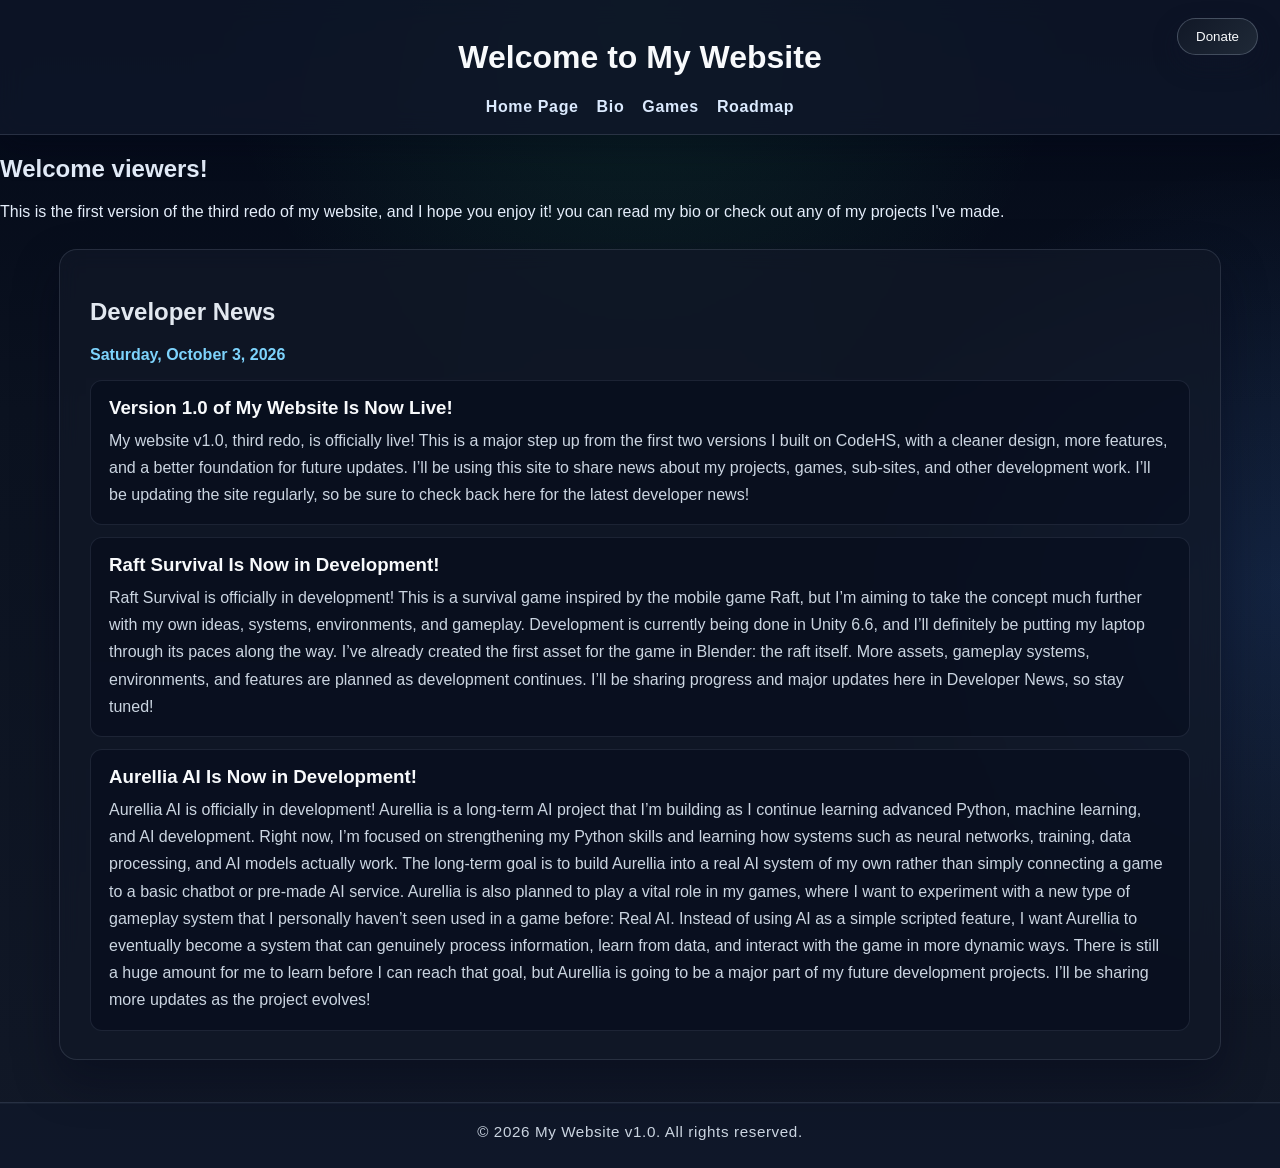
==== index.html @ 7ed8a1b2 "Initial website" ====
<!DOCTYPE html>
<html lang="en">
    <head>
        <meta charset="UTF-8">
        <meta name="viewport" content="width=device-width, initial-scale=1.0">
        <title>My Website</title>
        <link rel="stylesheet" href="css/mainPagesStyling.css">
    </head>
    <body>
        <header>
            <h1>Welcome to My Website</h1>
            <nav>
                <ul>
                    <li><a href="index.html">Home Page</a></li>
                    <li><a href="pages/bio.html">Bio</a></li>
                    <li><a href="pages/projects.html">Games</a></li>
                    <li><a href="pages/roadmap.html">Roadmap</a></li>
                </ul>
            </nav>
        </header>
        <button onclick="alert('Donate is still in development!')">Donate</button>
        <h2>Welcome viewers!</h2>
        <p>This is the first version of the third redo of my website, and I hope you enjoy it! you can read my bio or check out any of my projects I've made.</p>
        <section id="developer-news">
            <h1>Developer News</h1>
            <div id="news-content"></div>
        </section>
        <footer>
            <p>&copy; 2026 My Website v1.0. All rights reserved.</p>
        </footer>
        <script type="module" src="js/main.js"></script>
    </body>
</html>
---- css/mainPagesStyling.css ----
body {
    margin: 0;
    min-height: 100vh;
    font-family: "Segoe UI", Tahoma, Geneva, Verdana, sans-serif;
    background:
        radial-gradient(circle at top, rgba(46, 204, 113, 0.12), transparent 32%),
        radial-gradient(circle at right, rgba(59, 130, 246, 0.14), transparent 30%),
        linear-gradient(180deg, #020817 0%, #0b1220 35%, #111827 100%);
    color: #e5eefb;
}

header {
    background: rgba(15, 23, 42, 0.8);
    color: #f8fafc;
    padding: 18px 24px;
    text-align: center;
    border-bottom: 1px solid rgba(148, 163, 184, 0.2);
    backdrop-filter: blur(12px);
    -webkit-backdrop-filter: blur(12px);
    box-shadow: 0 10px 30px rgba(2, 6, 23, 0.35);
}

nav ul {
    list-style: none;
    display: flex;
    justify-content: center;
    align-items: center;
    gap: 18px;
    flex-wrap: wrap;
    padding: 0;
    margin: 0;
}

nav ul li a {
    text-decoration: none;
    color: #dbeafe;
    font-weight: 600;
    letter-spacing: 0.04em;
    transition: color 0.2s ease, transform 0.2s ease;
}

nav ul li a:hover {
    color: #7dd3fc;
    transform: translateY(-1px);
}

button {
    background: linear-gradient(135deg, #111827 0%, #1f2937 100%);
    color: #f8fafc;
    border: 1px solid rgba(148, 163, 184, 0.35);
    border-radius: 999px;
    padding: 10px 18px;
    cursor: pointer;
    position: fixed;
    top: 18px;
    right: 22px;
    box-shadow: 0 10px 24px rgba(15, 23, 42, 0.45);
    transition: transform 0.2s ease, box-shadow 0.2s ease, border-color 0.2s ease;
}

button:hover {
    transform: translateY(-1px);
    box-shadow: 0 14px 28px rgba(59, 130, 246, 0.25);
    border-color: rgba(125, 211, 252, 0.7);
}

footer {
    margin-top: 42px;
    padding: 20px 16px 28px;
    text-align: center;
    color: #cbd5e1;
    background: rgba(15, 23, 42, 0.7);
    border-top: 1px solid rgba(148, 163, 184, 0.18);
    box-shadow: inset 0 1px 0 rgba(148, 163, 184, 0.06);
}

footer p {
    margin: 0;
    font-size: 0.95rem;
    letter-spacing: 0.04em;
}

#developer-news,
.content-panel {
    max-width: 1100px;
    margin: 28px auto 0;
    background: rgba(17, 24, 39, 0.72);
    color: #e2e8f0;
    padding: 28px 30px;
    border: 1px solid rgba(148, 163, 184, 0.18);
    border-radius: 18px;
    box-shadow: 0 20px 45px rgba(2, 6, 23, 0.38);
    backdrop-filter: blur(10px);
    -webkit-backdrop-filter: blur(10px);
}

#developer-news > h2,
#developer-news > h3,
#developer-news > h4,
.content-panel > h2,
.content-panel > h3,
.content-panel > h4 {
    color: #f8fafc;
    margin-top: 0;
}

#developer-news p,
.content-panel p {
    color: #cbd5e1;
    line-height: 1.7;
}

.table-wrapper {
    overflow-x: auto;
    margin-top: 18px;
    border-radius: 12px;
    border: 1px solid rgba(148, 163, 184, 0.18);
}

.roadmap-table {
    width: 100%;
    border-collapse: collapse;
    background: rgba(2, 6, 23, 0.4);
    color: #e2e8f0;
}

.roadmap-table th,
.roadmap-table td {
    border: 1px solid rgba(148, 163, 184, 0.18);
    padding: 18px 16px;
    vertical-align: top;
    text-align: left;
}

.roadmap-table th {
    background: rgba(15, 23, 42, 0.9);
    color: #f8fafc;
    font-size: 1rem;
    letter-spacing: 0.04em;
}

.roadmap-table td:first-child {
    width: 22%;
    font-weight: 700;
    color: #7dd3fc;
}

.roadmap-table ul {
    margin: 0;
    padding-left: 1.2rem;
    line-height: 1.7;
}

.roadmap-table li + li {
    margin-top: 8px;
}

.news-day + .news-day {
    margin-top: 28px;
    padding-top: 24px;
    border-top: 1px solid rgba(148, 163, 184, 0.2);
}

.news-day-date {
    margin: 0 0 16px;
    color: #7dd3fc;
    font-size: 1rem;
    font-weight: 700;
}

.news-item {
    padding: 16px 18px;
    background: rgba(2, 6, 23, 0.4);
    border: 1px solid rgba(148, 163, 184, 0.14);
    border-radius: 12px;
}

.news-item + .news-item {
    margin-top: 12px;
}

.news-item h3 {
    margin: 0 0 8px;
    color: #f8fafc;
}

.news-item p {
    margin: 0;
}

@media (max-width: 640px) {
    header {
        padding: 16px 14px;
    }

    nav ul {
        gap: 12px;
    }

    button {
        position: static;
        display: block;
        margin: 16px auto 0;
    }

    #developer-news,
    .content-panel {
        margin: 20px 14px 0;
        padding: 22px 18px;
    }

    .roadmap-table th,
    .roadmap-table td {
        padding: 14px 12px;
    }
}
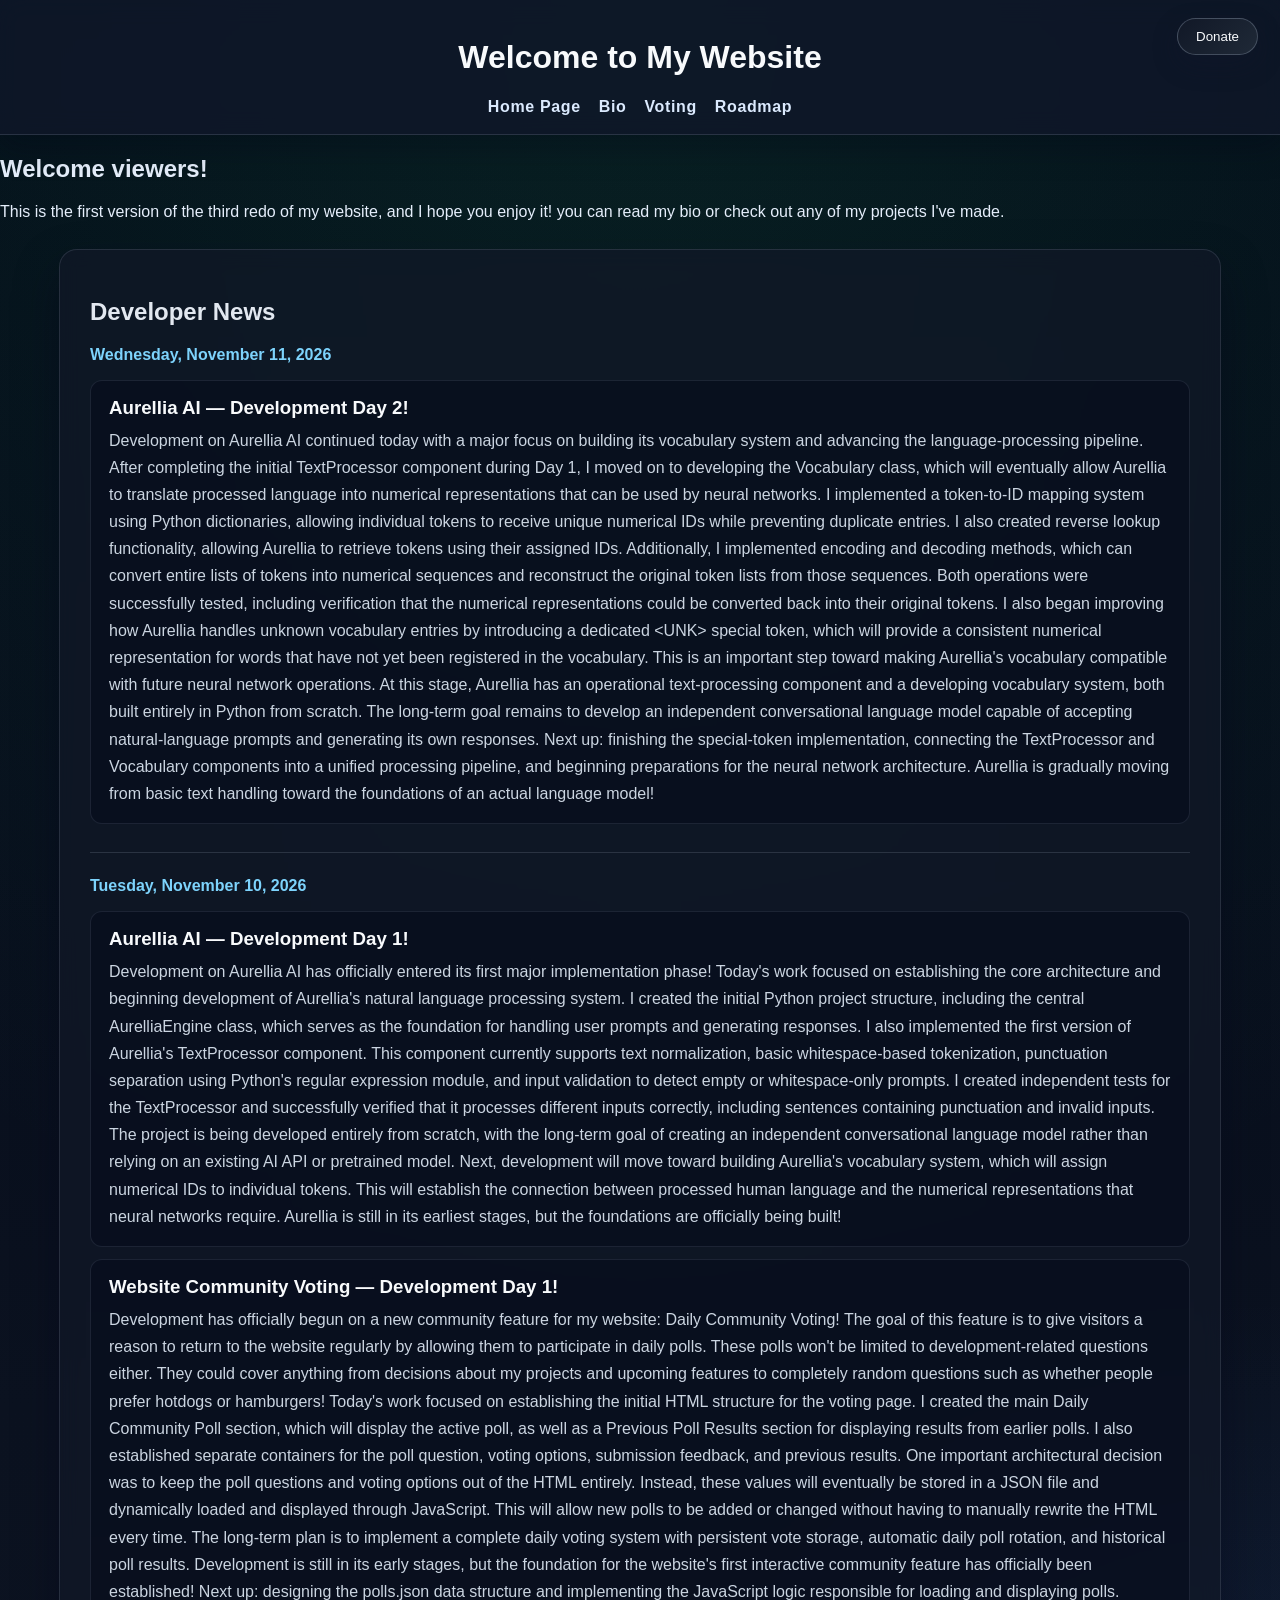
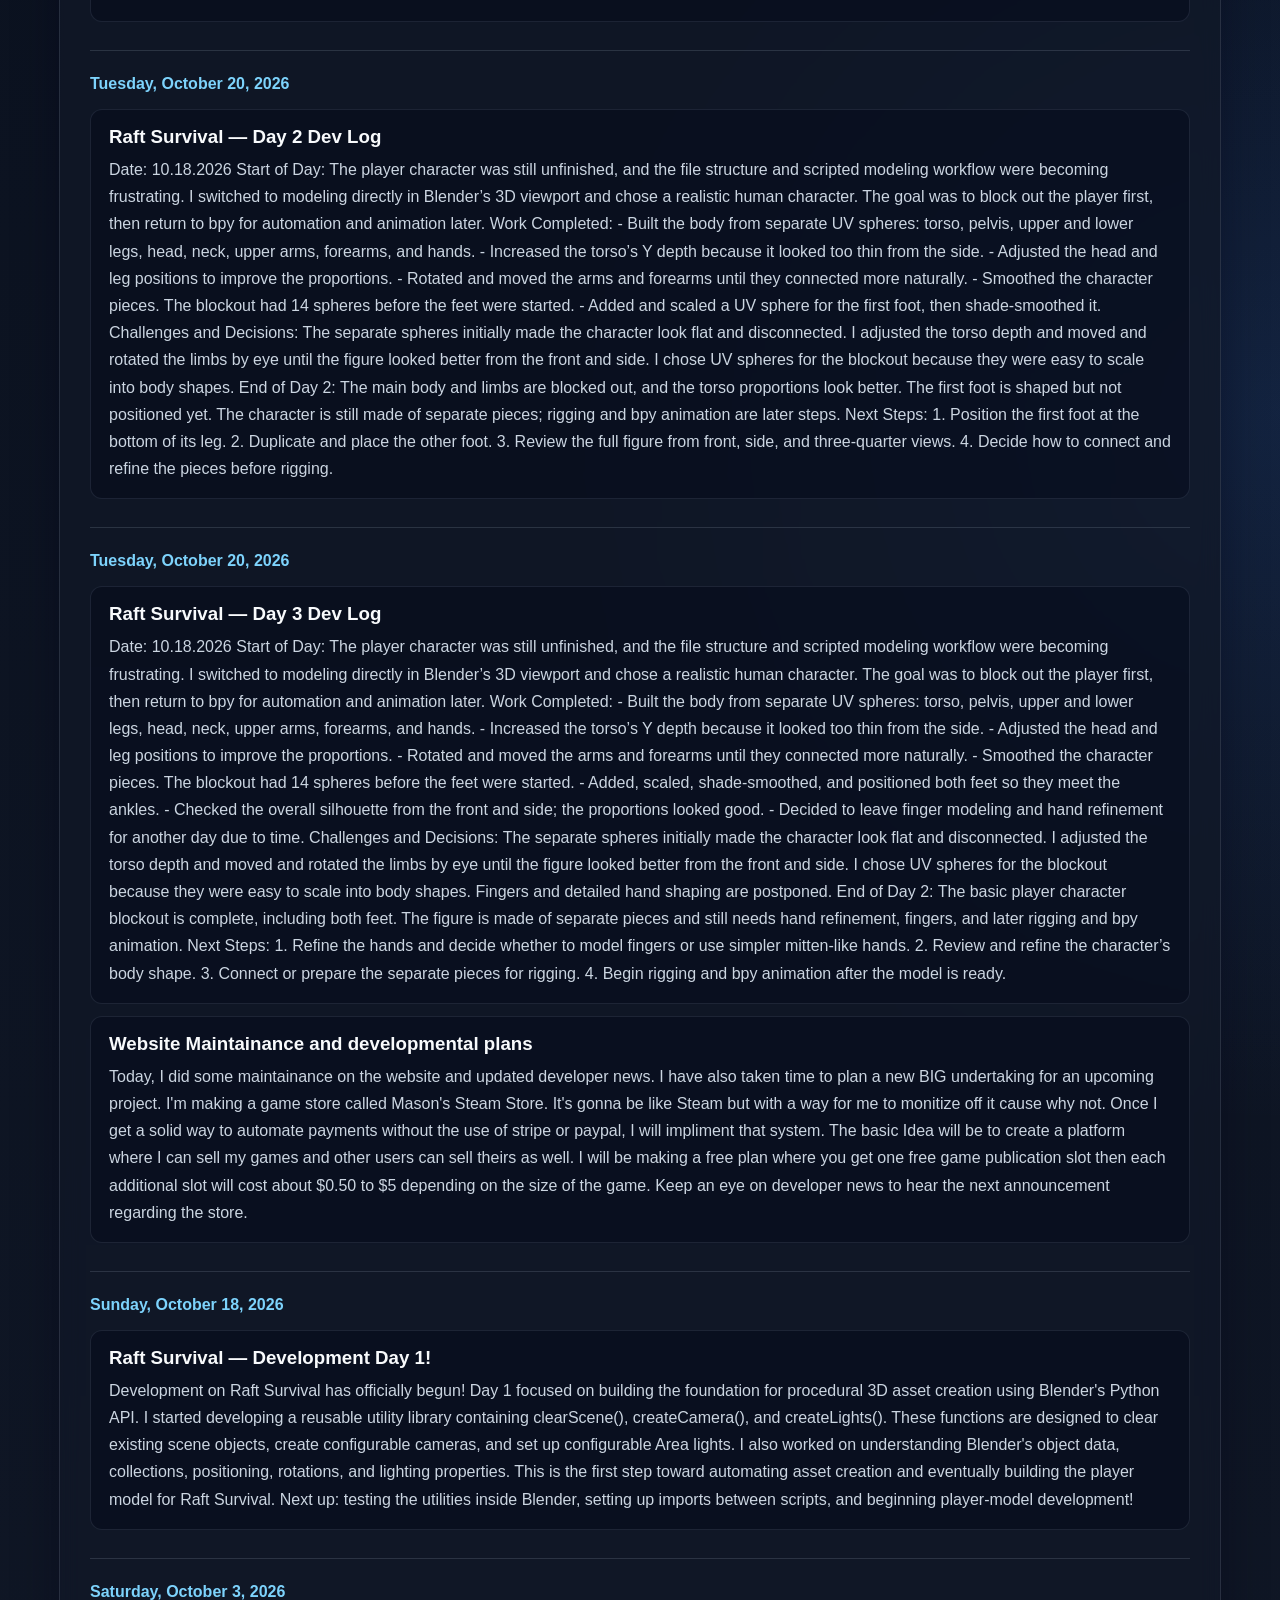
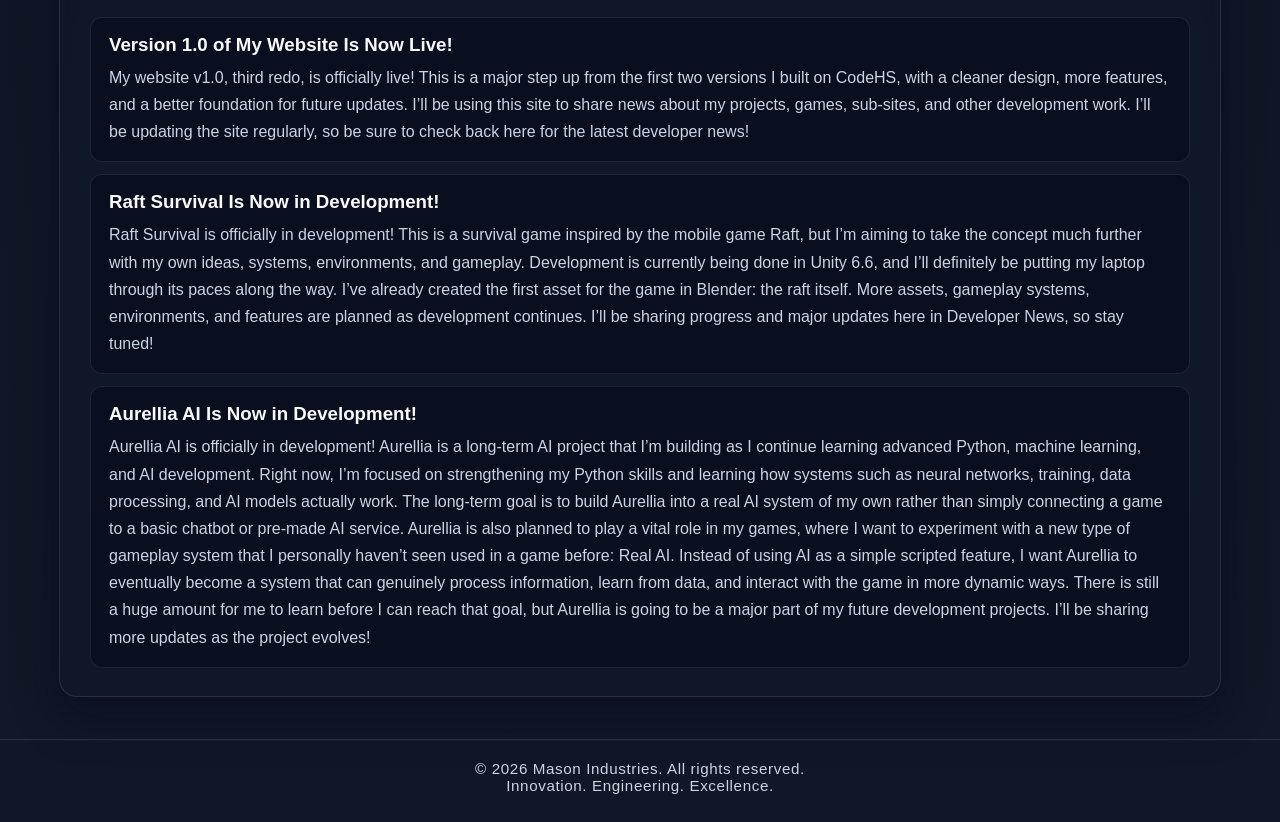
==== commit fb9a3fb5: "WEBSITE VOTING (Beta)" ====
--- a/index.html
+++ b/index.html
@@ -13,7 +13,7 @@
                 <ul>
                     <li><a href="index.html">Home Page</a></li>
                     <li><a href="pages/bio.html">Bio</a></li>
-                    <li><a href="pages/projects.html">Games</a></li>
+                    <li><a href="pages/voting.html">Voting</a></li>
                     <li><a href="pages/roadmap.html">Roadmap</a></li>
                 </ul>
             </nav>
@@ -26,7 +26,8 @@
             <div id="news-content"></div>
         </section>
         <footer>
-            <p>&copy; 2026 My Website v1.0. All rights reserved.</p>
+            <p>&copy; 2026 Mason Industries. All rights reserved.</p>
+            <p>Innovation. Engineering. Excellence.</p>
         </footer>
         <script type="module" src="js/main.js"></script>
     </body>
